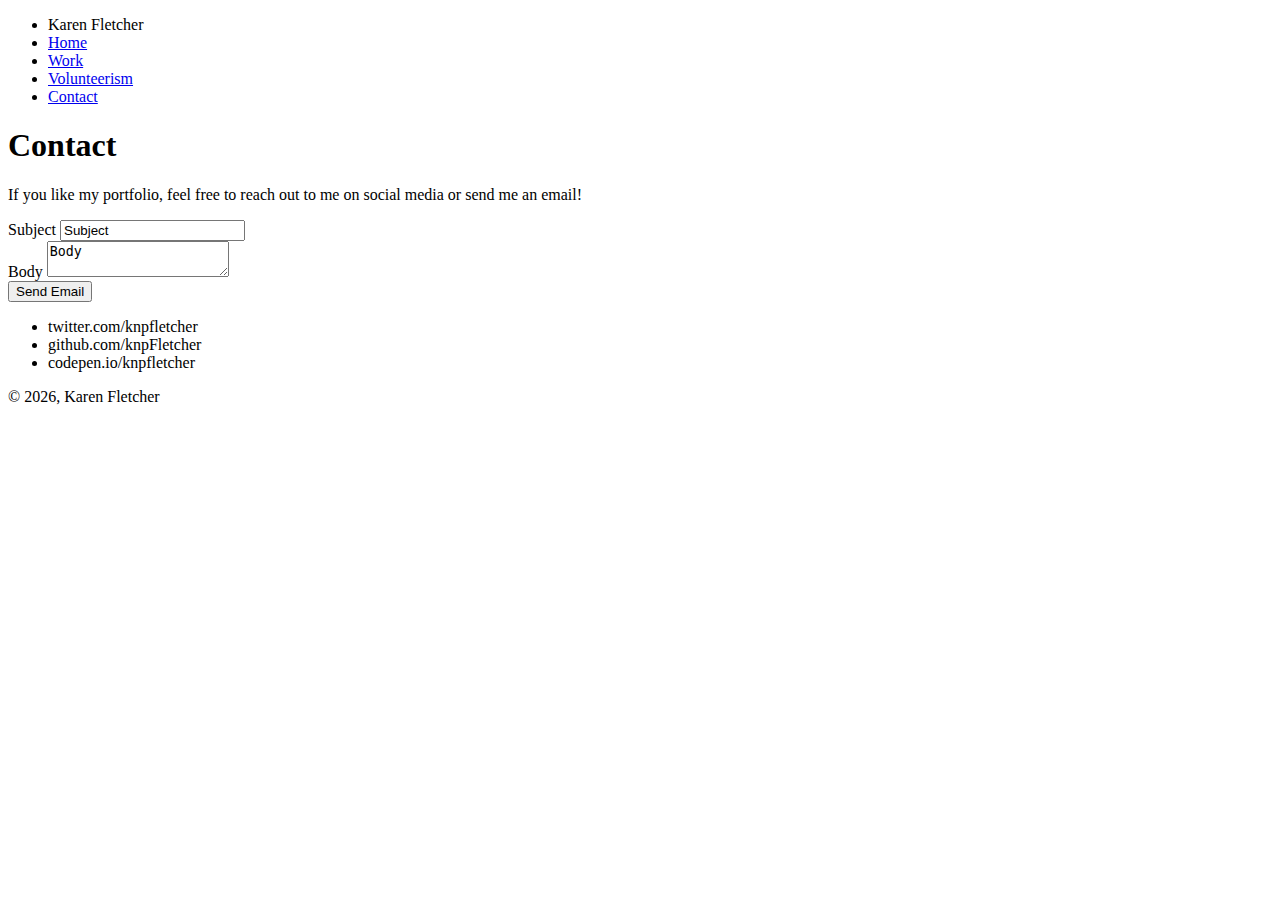
==== contact/contact.html @ 5e0e4d79 "Code style cleanup" ====
<!DOCTYPE html>
<html lang="en" dir="ltr">

<head>
  <meta charset="utf-8">
  <title>Karen Fletcher - Contact</title>
  <meta name="viewport" content="width=device-width, initial-scale=1.0">
  <link rel="stylesheet" href="css/normalize.css">
  <link rel="stylesheet" href="css/styles.css">
</head>

<body class="l-body">
  <div class="main-nav">
    <ul class="nav__menu">
      <li class="nav__menu-name">Karen Fletcher</li>
      <li class="nav__menu-item"><a href="../index.html">Home</a></li>
      <li class="nav__menu-item"><a href="../work/work.html">Work</a></li>
      <li class="nav__menu-item"><a href="../volunteer/volunteer.html">Volunteerism</a></li>
      <li class="nav__menu-item"><a href="#">Contact</a></li>
    </ul>
  </div>

  <header class="l-header">
    <h1>Contact</h1>
    <p>If you like my portfolio, feel free to reach out to me on social media or send me an email!</p>
  </header>

  <main class="l-main">
    <form action="mailto:knpfletcher@gmail.com" method="GET" target="_blank">
      <div class="field">
        <label class="label" for="subject"> Subject</label>
        <input name="subject" id="subject" type="text" class="input" value="Subject">
      </div>
      <div class="field"><label class="label" for="body">Body</label>
        <textarea class="textarea" name="body" id="body">Body</textarea>
      </div>
      <div>
        <input type="submit" value="Send Email">
      </div>
    </form>

    <ul>
      <li a href="https://twitter.com/knpfletcher" target="_blank">twitter.com/knpfletcher</a></li>
      <li a href="https://github.com/knpFletcher" target="_blank">github.com/knpFletcher</a></li>
      <li a href="https://codepen.io/knpfletcher" target="_blank">codepen.io/knpfletcher</a></li>
    </ul>
  </main>

  <footer class="l-footer">
    <p class="copyright">&copy; <script>
        document.write(new Date().getFullYear());
      </script>, Karen Fletcher</p>
  </footer>

</body>

</html>
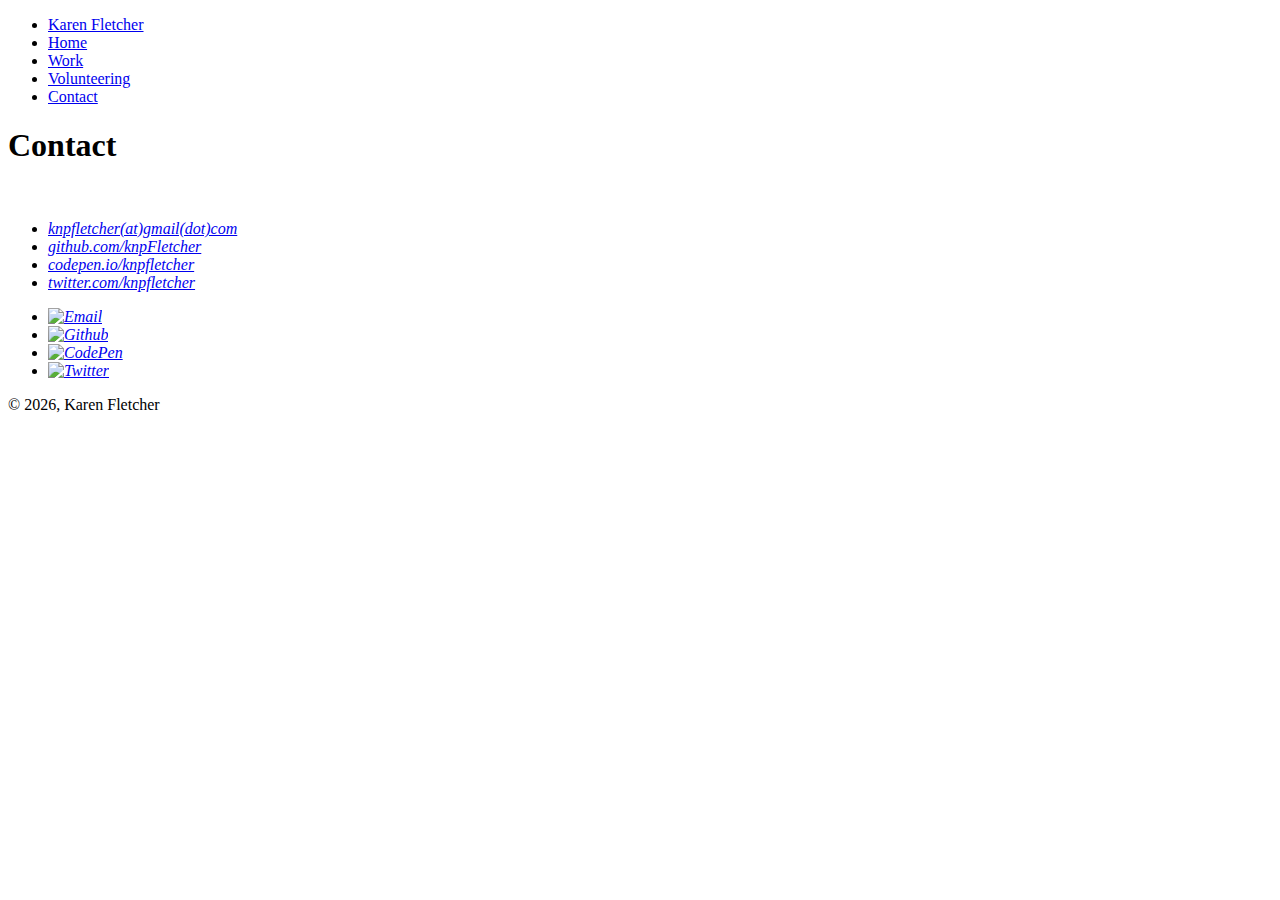
==== commit 05a39413: "Update content based on design" ====
--- a/contact/contact.html
+++ b/contact/contact.html
@@ -12,41 +12,39 @@
 <body class="l-body">
   <div class="main-nav">
     <ul class="nav__menu">
-      <li class="nav__menu-name">Karen Fletcher</li>
+      <li class="nav__menu-name"><a href="../index.html">Karen Fletcher</a></li>
       <li class="nav__menu-item"><a href="../index.html">Home</a></li>
       <li class="nav__menu-item"><a href="../work/work.html">Work</a></li>
-      <li class="nav__menu-item"><a href="../volunteer/volunteer.html">Volunteerism</a></li>
+      <li class="nav__menu-item"><a href="../volunteer/volunteer.html">Volunteering</a></li>
       <li class="nav__menu-item"><a href="#">Contact</a></li>
     </ul>
   </div>
 
   <header class="l-header">
     <h1>Contact</h1>
-    <p>If you like my portfolio, feel free to reach out to me on social media or send me an email!</p>
   </header>
 
   <main class="l-main">
-    <form action="mailto:knpfletcher@gmail.com" method="GET" target="_blank">
-      <div class="field">
-        <label class="label" for="subject"> Subject</label>
-        <input name="subject" id="subject" type="text" class="input" value="Subject">
-      </div>
-      <div class="field"><label class="label" for="body">Body</label>
-        <textarea class="textarea" name="body" id="body">Body</textarea>
-      </div>
-      <div>
-        <input type="submit" value="Send Email">
-      </div>
-    </form>
-
-    <ul>
-      <li a href="https://twitter.com/knpfletcher" target="_blank">twitter.com/knpfletcher</a></li>
-      <li a href="https://github.com/knpFletcher" target="_blank">github.com/knpFletcher</a></li>
-      <li a href="https://codepen.io/knpfletcher" target="_blank">codepen.io/knpfletcher</a></li>
-    </ul>
+    <img src="../img/undraw_wireframing_nxyi.svg" alt="">
+    <address>
+      <ul>
+        <li><a href="mailto:knpfletcher@gmail.com">knpfletcher(at)gmail(dot)com</a></li>
+        <li><a href="https://github.com/knpFletcher" target="_blank">github.com/knpFletcher</a></li>
+        <li><a href="https://codepen.io/knpfletcher" target="_blank">codepen.io/knpfletcher</a></li>
+        <li><a href="https://twitter.com/knpfletcher" target="_blank">twitter.com/knpfletcher</a></li>
+      </ul>
+    </address>
   </main>
 
   <footer class="l-footer">
+    <address>
+      <ul>
+        <li><a href="mailto:knpfletcher@gmail.com"><img src="" alt="Email"></a></li>
+        <li><a href="https://github.com/knpFletcher" target="_blank"><img src="" alt="Github"></a></li>
+        <li><a href="https://codepen.io/knpfletcher" target="_blank"><img src="" alt="CodePen"></a></li>
+        <li><a href="https://twitter.com/knpfletcher" target="_blank"><img src="" alt="Twitter"></a></li>
+      </ul>
+    </address>
     <p class="copyright">&copy; <script>
         document.write(new Date().getFullYear());
       </script>, Karen Fletcher</p>
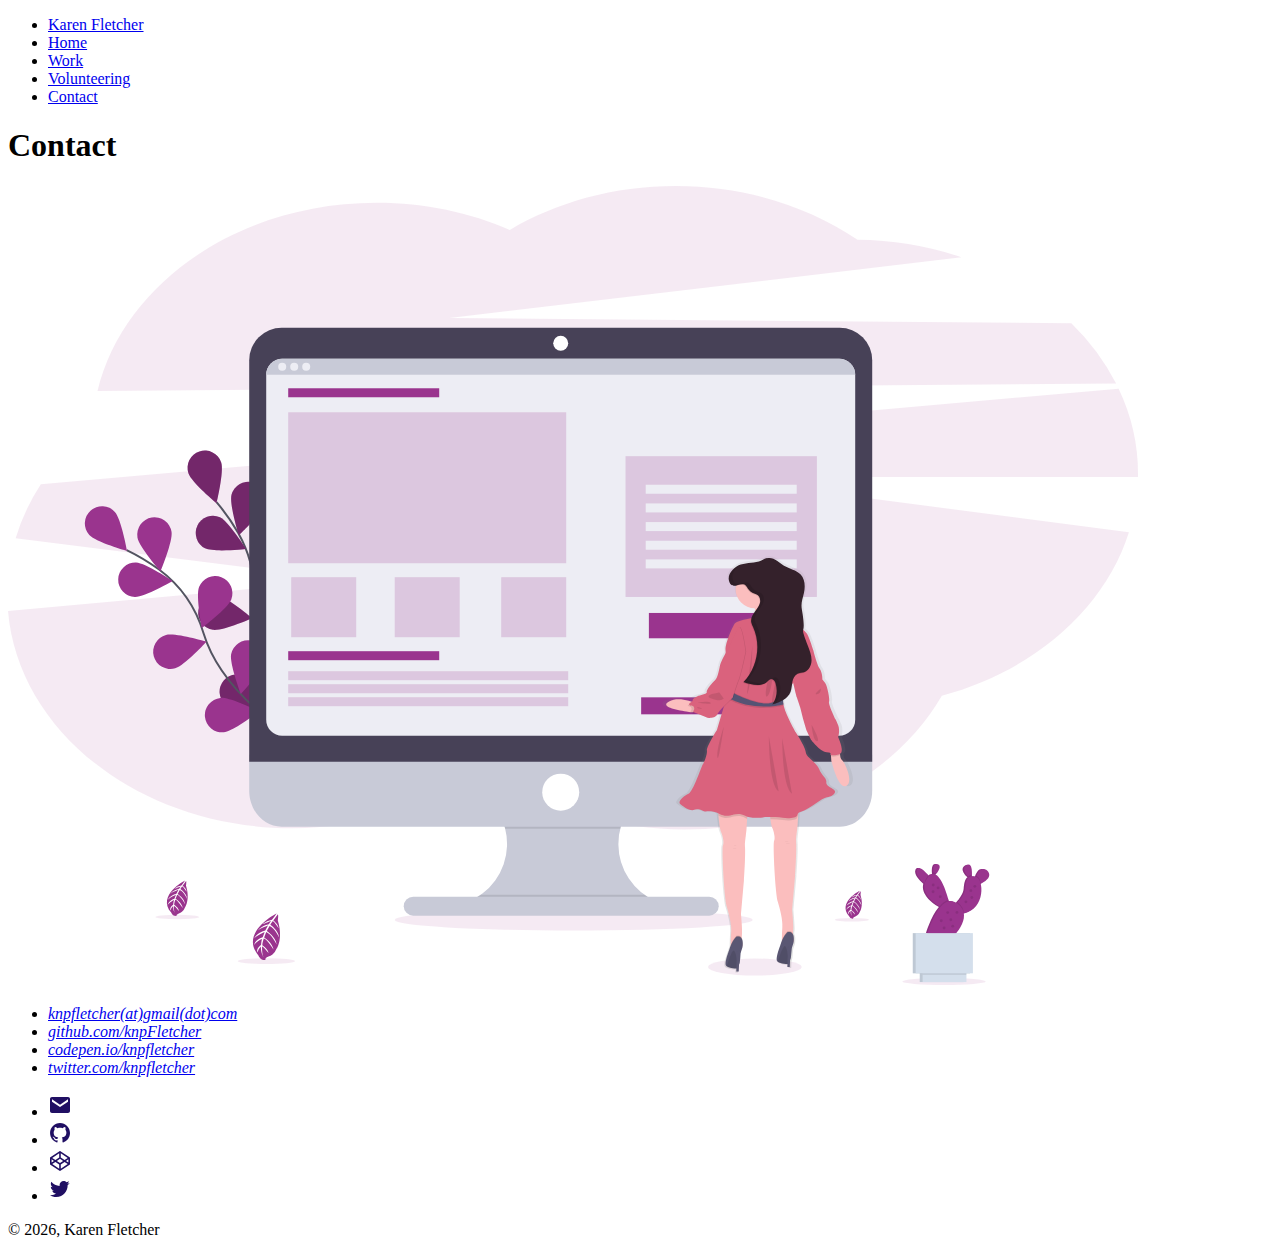
==== commit 89f51345: "Add social icons" ====
--- a/contact/contact.html
+++ b/contact/contact.html
@@ -25,13 +25,13 @@
   </header>
 
   <main class="l-main">
-    <img src="../img/undraw_wireframing_nxyi.svg" alt="">
+    <img src="../img/header/undraw_wireframing_nxyi.svg" alt="">
     <address>
       <ul>
-        <li><a href="mailto:knpfletcher@gmail.com">knpfletcher(at)gmail(dot)com</a></li>
-        <li><a href="https://github.com/knpFletcher" target="_blank">github.com/knpFletcher</a></li>
-        <li><a href="https://codepen.io/knpfletcher" target="_blank">codepen.io/knpfletcher</a></li>
-        <li><a href="https://twitter.com/knpfletcher" target="_blank">twitter.com/knpfletcher</a></li>
+        <li><img src="img/social/bxs-envelope.svg" alt=""><a href="mailto:knpfletcher@gmail.com">knpfletcher(at)gmail(dot)com</a></li>
+        <li><img src="img/social/bxl-github.svg" alt=""><a href="https://github.com/knpFletcher" target="_blank">github.com/knpFletcher</a></li>
+        <li><img src="img/social/bxl-codepen.svg" alt=""><a href="https://codepen.io/knpfletcher" target="_blank">codepen.io/knpfletcher</a></li>
+        <li><img src="img/social/bxl-twitter.svg" alt=""><a href="https://twitter.com/knpfletcher" target="_blank">twitter.com/knpfletcher</a></li>
       </ul>
     </address>
   </main>
@@ -39,10 +39,10 @@
   <footer class="l-footer">
     <address>
       <ul>
-        <li><a href="mailto:knpfletcher@gmail.com"><img src="" alt="Email"></a></li>
-        <li><a href="https://github.com/knpFletcher" target="_blank"><img src="" alt="Github"></a></li>
-        <li><a href="https://codepen.io/knpfletcher" target="_blank"><img src="" alt="CodePen"></a></li>
-        <li><a href="https://twitter.com/knpfletcher" target="_blank"><img src="" alt="Twitter"></a></li>
+        <li><a href="mailto:knpfletcher@gmail.com"><img src="../img/social/bxs-envelope.svg" alt="Email"></a></li>
+        <li><a href="https://github.com/knpFletcher" target="_blank"><img src="../img/social/bxl-github.svg" alt="Github"></a></li>
+        <li><a href="https://codepen.io/knpfletcher" target="_blank"><img src="../img/social/bxl-codepen.svg" alt="CodePen"></a></li>
+        <li><a href="https://twitter.com/knpfletcher" target="_blank"><img src="../img/social/bxl-twitter.svg" alt="Twitter"></a></li>
       </ul>
     </address>
     <p class="copyright">&copy; <script>
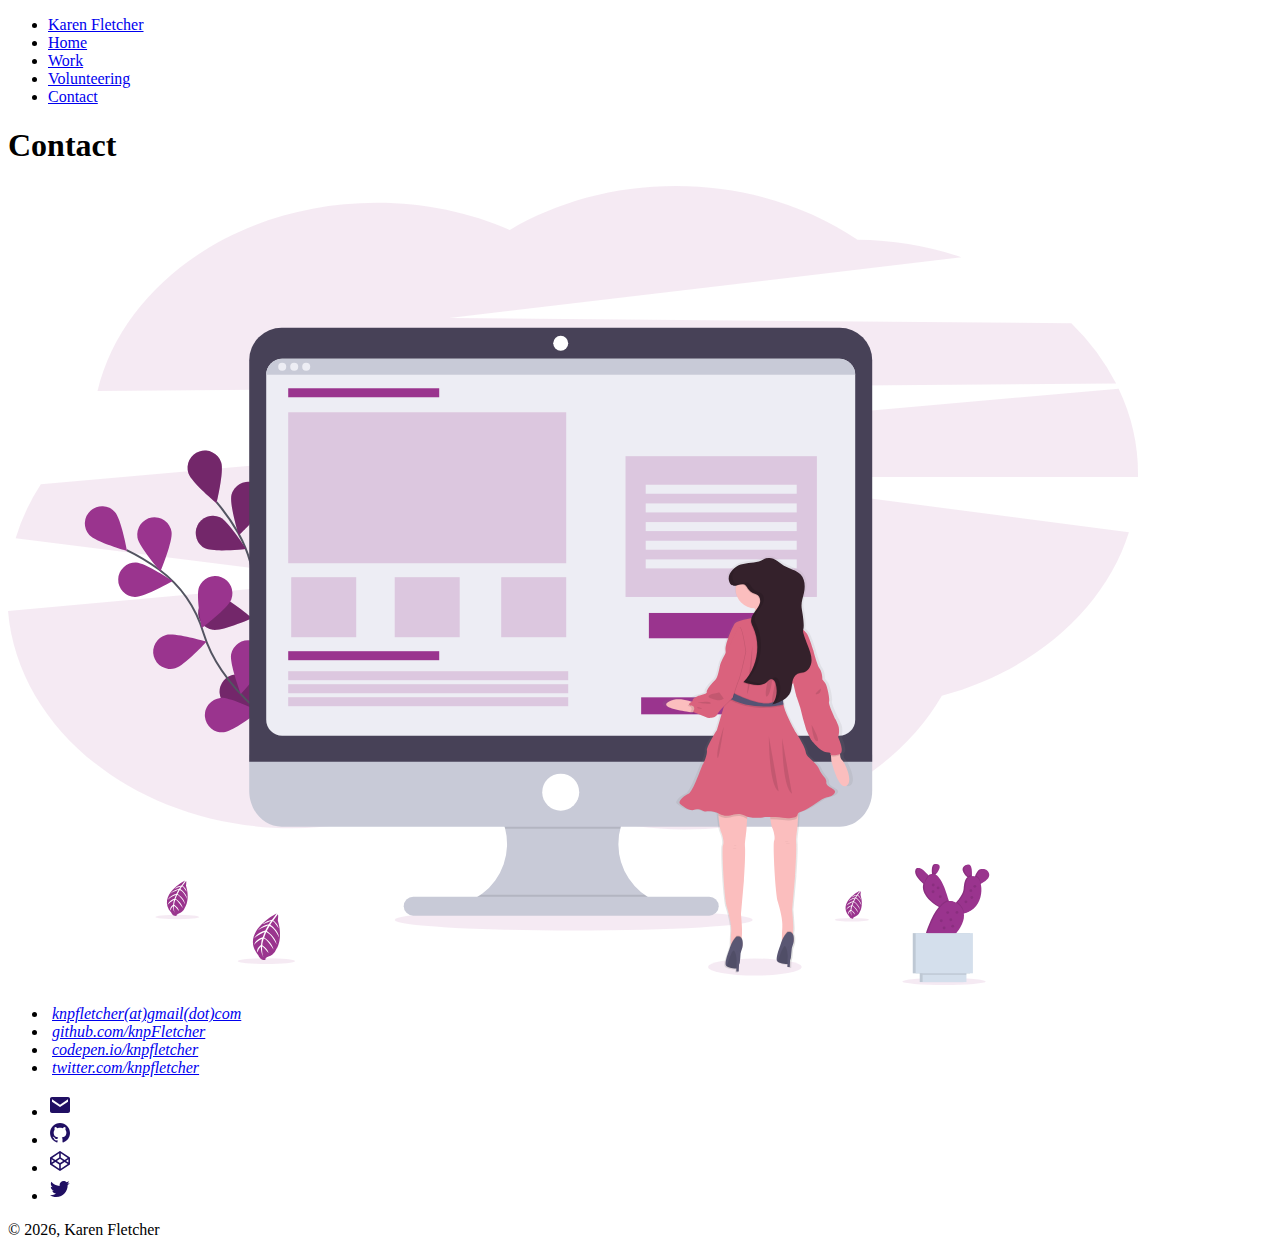
==== commit cbb87403: "Merge pull request #1 from knpFletcher/feature/content" ====
--- a/contact/contact.html
+++ b/contact/contact.html
@@ -7,6 +7,8 @@
   <meta name="viewport" content="width=device-width, initial-scale=1.0">
   <link rel="stylesheet" href="css/normalize.css">
   <link rel="stylesheet" href="css/styles.css">
+  <link href="https://fonts.googleapis.com/css?family=Playfair+Display&display=swap" rel="stylesheet">
+  <link href="https://fonts.googleapis.com/css?family=Quicksand&display=swap" rel="stylesheet">
 </head>
 
 <body class="l-body">
@@ -21,17 +23,25 @@
   </div>
 
   <header class="l-header">
-    <h1>Contact</h1>
+    <h1 class="header__title">Contact</h1>
   </header>
 
   <main class="l-main">
-    <img src="../img/header/undraw_wireframing_nxyi.svg" alt="">
+    <img class="main__image" src="../img/header/undraw_wireframing_nxyi.svg" alt="">
     <address>
       <ul>
-        <li><img src="img/social/bxs-envelope.svg" alt=""><a href="mailto:knpfletcher@gmail.com">knpfletcher(at)gmail(dot)com</a></li>
-        <li><img src="img/social/bxl-github.svg" alt=""><a href="https://github.com/knpFletcher" target="_blank">github.com/knpFletcher</a></li>
-        <li><img src="img/social/bxl-codepen.svg" alt=""><a href="https://codepen.io/knpfletcher" target="_blank">codepen.io/knpfletcher</a></li>
-        <li><img src="img/social/bxl-twitter.svg" alt=""><a href="https://twitter.com/knpfletcher" target="_blank">twitter.com/knpfletcher</a></li>
+        <li class="social">
+          <img class="social__icon" src="img/social/bxs-envelope.svg" alt="">
+          <a class="social__link" href="mailto:knpfletcher@gmail.com">knpfletcher(at)gmail(dot)com</a></li>
+        <li class="social">
+          <img class="social__icon" src="img/social/bxl-github.svg" alt="">
+          <a class="social__link" href="https://github.com/knpFletcher" target="_blank">github.com/knpFletcher</a></li>
+        <li class="social">
+          <img class="social__icon" src="img/social/bxl-codepen.svg" alt="">
+          <a class="social__link" href="https://codepen.io/knpfletcher" target="_blank">codepen.io/knpfletcher</a></li>
+        <li class="social">
+          <img class="social__icon" src="img/social/bxl-twitter.svg" alt="">
+          <a class="social__link" href="https://twitter.com/knpfletcher" target="_blank">twitter.com/knpfletcher</a></li>
       </ul>
     </address>
   </main>
@@ -39,10 +49,18 @@
   <footer class="l-footer">
     <address>
       <ul>
-        <li><a href="mailto:knpfletcher@gmail.com"><img src="../img/social/bxs-envelope.svg" alt="Email"></a></li>
-        <li><a href="https://github.com/knpFletcher" target="_blank"><img src="../img/social/bxl-github.svg" alt="Github"></a></li>
-        <li><a href="https://codepen.io/knpfletcher" target="_blank"><img src="../img/social/bxl-codepen.svg" alt="CodePen"></a></li>
-        <li><a href="https://twitter.com/knpfletcher" target="_blank"><img src="../img/social/bxl-twitter.svg" alt="Twitter"></a></li>
+        <li class="social">
+          <a href="mailto:knpfletcher@gmail.com">
+            <img class="social__icon" src="../img/social/bxs-envelope.svg" alt="Email"></a></li>
+        <li class="social">
+          <a href="https://github.com/knpFletcher" target="_blank">
+            <img class="social__icon" src="../img/social/bxl-github.svg" alt="Github"></a></li>
+        <li class="social">
+          <a href="https://codepen.io/knpfletcher" target="_blank">
+            <img class="social__icon" src="../img/social/bxl-codepen.svg" alt="CodePen"></a></li>
+        <li class="social">
+          <a href="https://twitter.com/knpfletcher" target="_blank">
+            <img class="social__icon" src="../img/social/bxl-twitter.svg" alt="Twitter"></a></li>
       </ul>
     </address>
     <p class="copyright">&copy; <script>
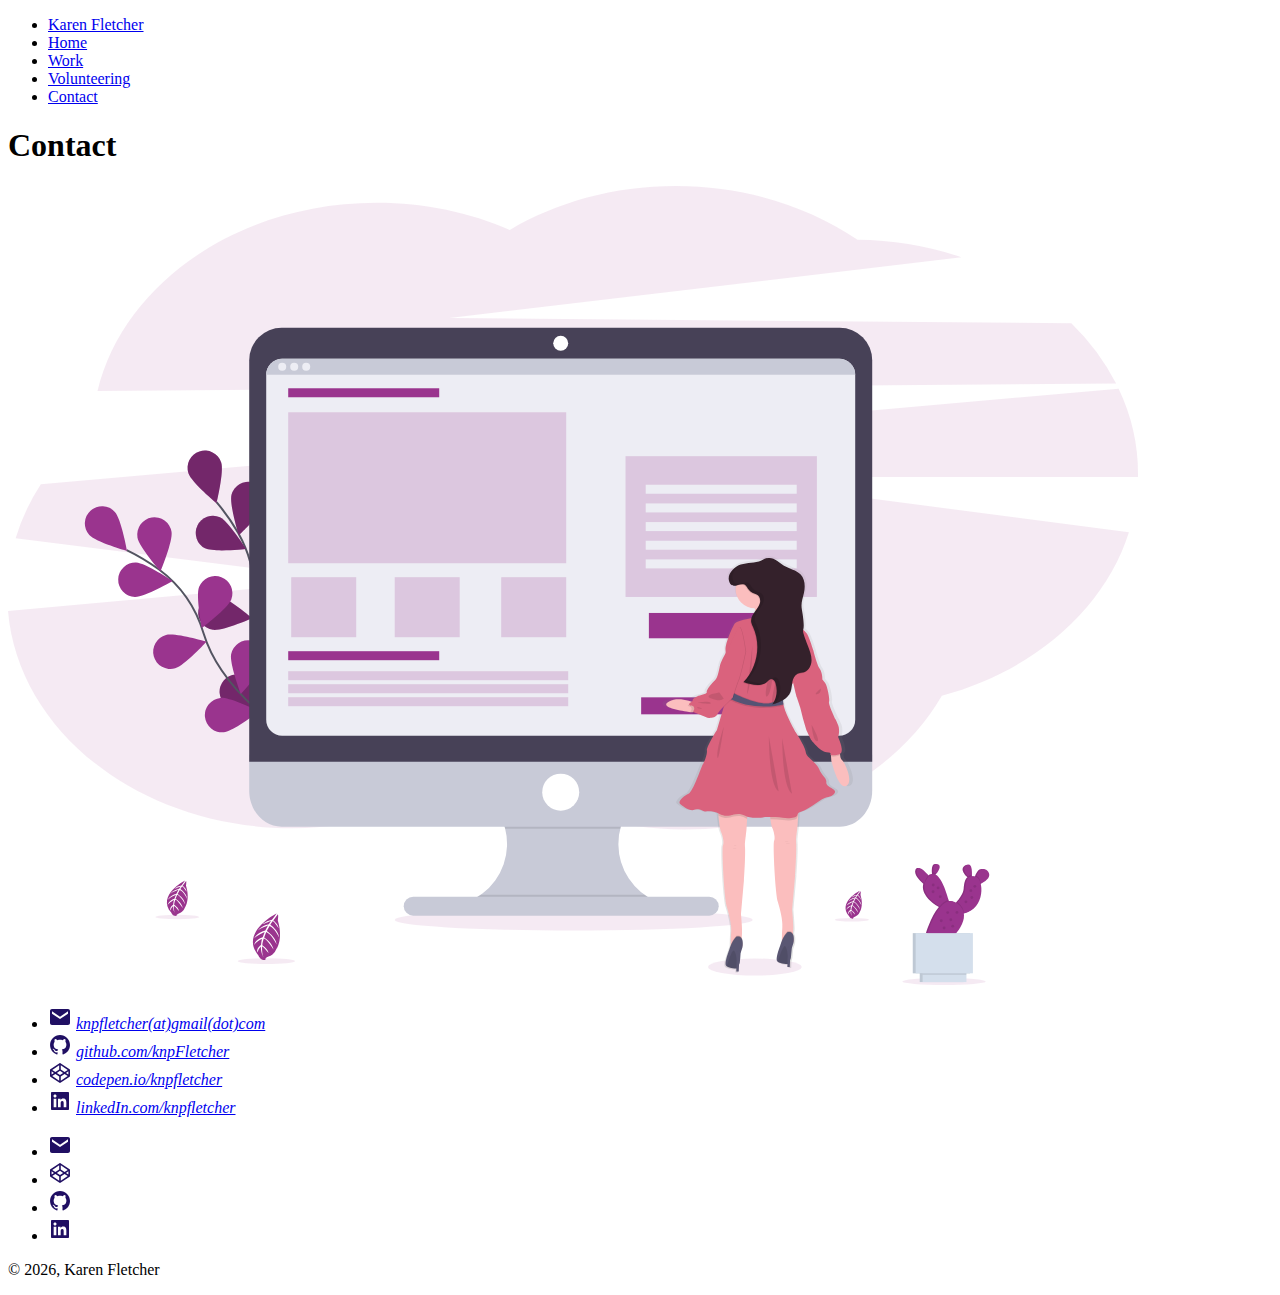
==== commit 06cbb582: "Update contact for LinkedIn instead of Twitter" ====
--- a/contact/contact.html
+++ b/contact/contact.html
@@ -9,6 +9,16 @@
   <link rel="stylesheet" href="css/styles.css">
   <link href="https://fonts.googleapis.com/css?family=Playfair+Display&display=swap" rel="stylesheet">
   <link href="https://fonts.googleapis.com/css?family=Quicksand&display=swap" rel="stylesheet">
+  <link rel="apple-touch-icon" sizes="180x180" href="../img/favicon/apple-touch-icon.png">
+  <link rel="icon" type="image/png" sizes="32x32" href="../img/favicon/favicon-32x32.png">
+  <link rel="icon" type="image/png" sizes="194x194" href="../img/favicon/favicon-194x194.png">
+  <link rel="icon" type="image/png" sizes="192x192" href="../img/favicon/android-chrome-192x192.png">
+  <link rel="icon" type="image/png" sizes="16x16" href="../img/favicon/favicon-16x16.png">
+  <link rel="manifest" href="../img/favicon/site.webmanifest">
+  <link rel="mask-icon" href="../img/favicon/safari-pinned-tab.svg" color="#9a348e">
+  <meta name="msapplication-TileColor" content="#9a348e">
+  <meta name="msapplication-TileImage" content="/mstile-144x144.png">
+  <meta name="theme-color" content="#fff">
 </head>
 
 <body class="l-body">
@@ -31,17 +41,17 @@
     <address>
       <ul>
         <li class="social">
-          <img class="social__icon" src="img/social/bxs-envelope.svg" alt="">
+          <img class="social__icon" src="../img/social/bxs-envelope.svg" alt="">
           <a class="social__link" href="mailto:knpfletcher@gmail.com">knpfletcher(at)gmail(dot)com</a></li>
         <li class="social">
-          <img class="social__icon" src="img/social/bxl-github.svg" alt="">
+          <img class="social__icon" src="../img/social/bxl-github.svg" alt="">
           <a class="social__link" href="https://github.com/knpFletcher" target="_blank">github.com/knpFletcher</a></li>
         <li class="social">
-          <img class="social__icon" src="img/social/bxl-codepen.svg" alt="">
+          <img class="social__icon" src="../img/social/bxl-codepen.svg" alt="">
           <a class="social__link" href="https://codepen.io/knpfletcher" target="_blank">codepen.io/knpfletcher</a></li>
         <li class="social">
-          <img class="social__icon" src="img/social/bxl-twitter.svg" alt="">
-          <a class="social__link" href="https://twitter.com/knpfletcher" target="_blank">twitter.com/knpfletcher</a></li>
+          <img class="social__icon" src="../img/social/bxl-linkedin-square.svg" alt="">
+          <a class="social__link" href="https://www.linkedin.com/in/karen-n-fletcher/" target="_blank">linkedIn.com/knpfletcher</a></li>
       </ul>
     </address>
   </main>
@@ -53,14 +63,14 @@
           <a href="mailto:knpfletcher@gmail.com">
             <img class="social__icon" src="../img/social/bxs-envelope.svg" alt="Email"></a></li>
         <li class="social">
+          <a href="https://codepen.io/knpfletcher" target="_blank">
+            <img class="social__icon" src="../img/social/bxl-codepen.svg" alt="CodePen"></a></li>
+        <li class="social">
           <a href="https://github.com/knpFletcher" target="_blank">
             <img class="social__icon" src="../img/social/bxl-github.svg" alt="Github"></a></li>
         <li class="social">
-          <a href="https://codepen.io/knpfletcher" target="_blank">
-            <img class="social__icon" src="../img/social/bxl-codepen.svg" alt="CodePen"></a></li>
-        <li class="social">
-          <a href="https://twitter.com/knpfletcher" target="_blank">
-            <img class="social__icon" src="../img/social/bxl-twitter.svg" alt="Twitter"></a></li>
+          <a href="https://www.linkedin.com/in/karen-n-fletcher/" target="_blank">
+            <img class="social__icon" src="../img/social/bxl-linkedin-square.svg" alt="LinkedIn"></a></li>
       </ul>
     </address>
     <p class="copyright">&copy; <script>
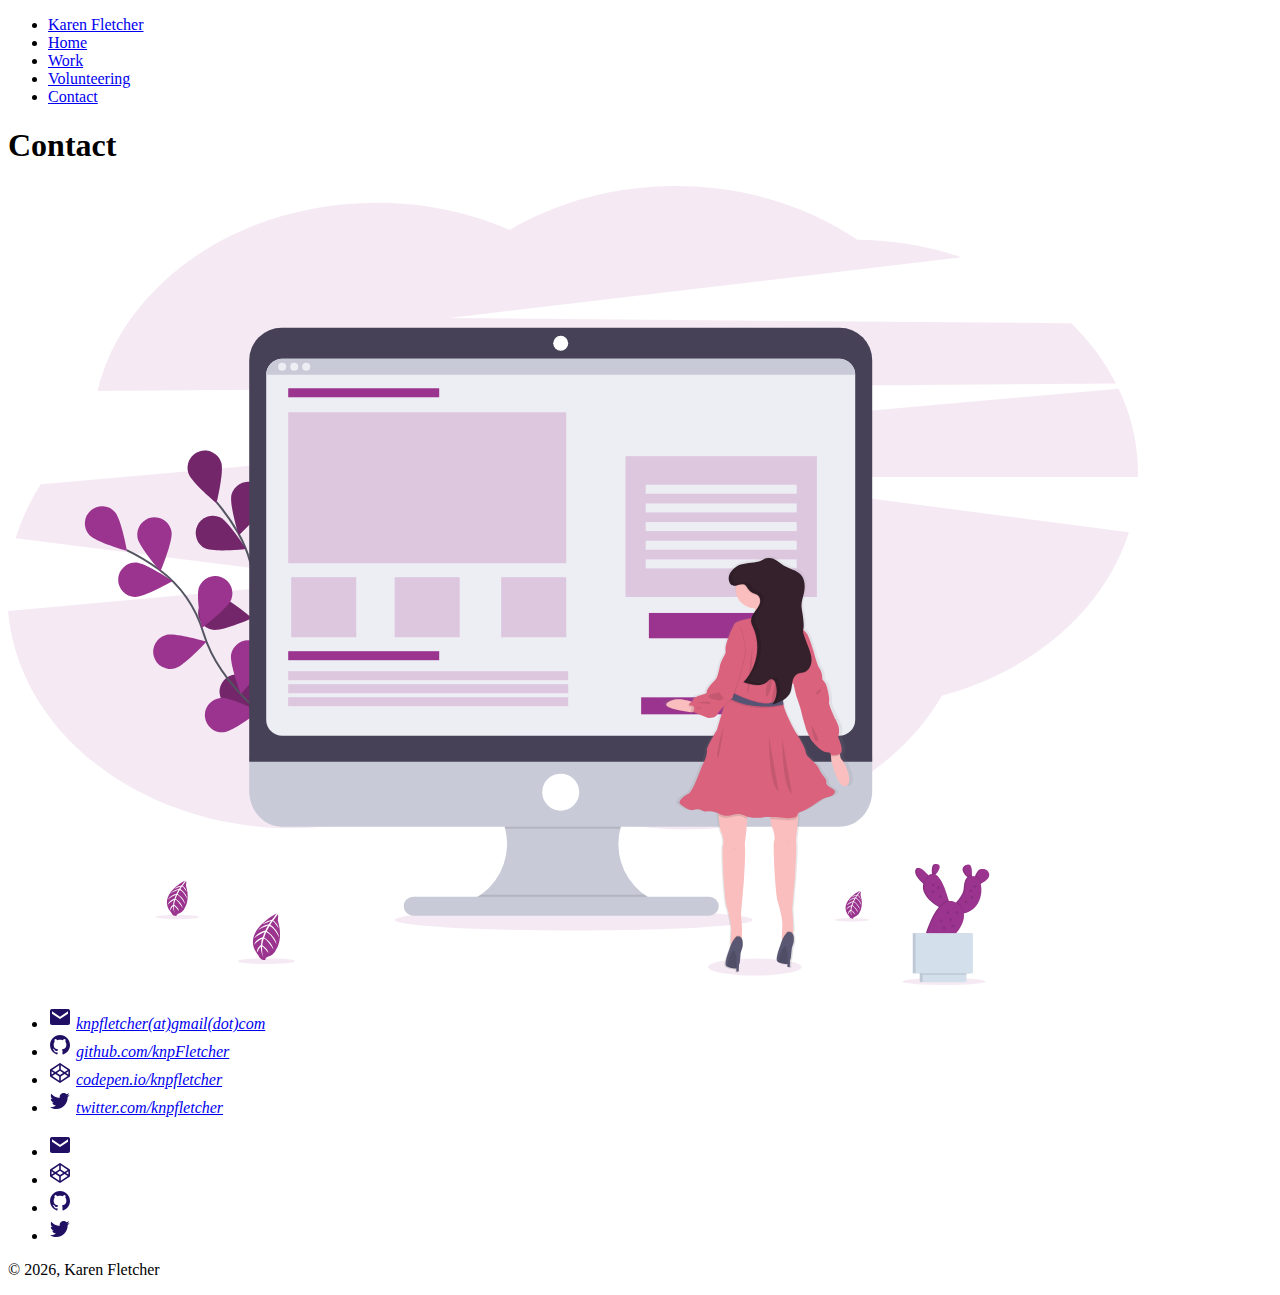
==== commit 9794bf41: "Nah use twitter" ====
--- a/contact/contact.html
+++ b/contact/contact.html
@@ -50,8 +50,8 @@
           <img class="social__icon" src="../img/social/bxl-codepen.svg" alt="">
           <a class="social__link" href="https://codepen.io/knpfletcher" target="_blank">codepen.io/knpfletcher</a></li>
         <li class="social">
-          <img class="social__icon" src="../img/social/bxl-linkedin-square.svg" alt="">
-          <a class="social__link" href="https://www.linkedin.com/in/karen-n-fletcher/" target="_blank">linkedIn.com/knpfletcher</a></li>
+          <img class="social__icon" src="../img/social/bxl-twitter.svg" alt="">
+          <a class="social__link" href="https://twitter.com/knpfletcher" target="_blank">twitter.com/knpfletcher</a></li>
       </ul>
     </address>
   </main>
@@ -69,8 +69,8 @@
           <a href="https://github.com/knpFletcher" target="_blank">
             <img class="social__icon" src="../img/social/bxl-github.svg" alt="Github"></a></li>
         <li class="social">
-          <a href="https://www.linkedin.com/in/karen-n-fletcher/" target="_blank">
-            <img class="social__icon" src="../img/social/bxl-linkedin-square.svg" alt="LinkedIn"></a></li>
+          <a href="href="https://twitter.com/knpfletcher"" target="_blank">
+            <img class="social__icon" src="../img/social/bxl-twitter.svg" alt="Twitter"></a></li>
       </ul>
     </address>
     <p class="copyright">&copy; <script>
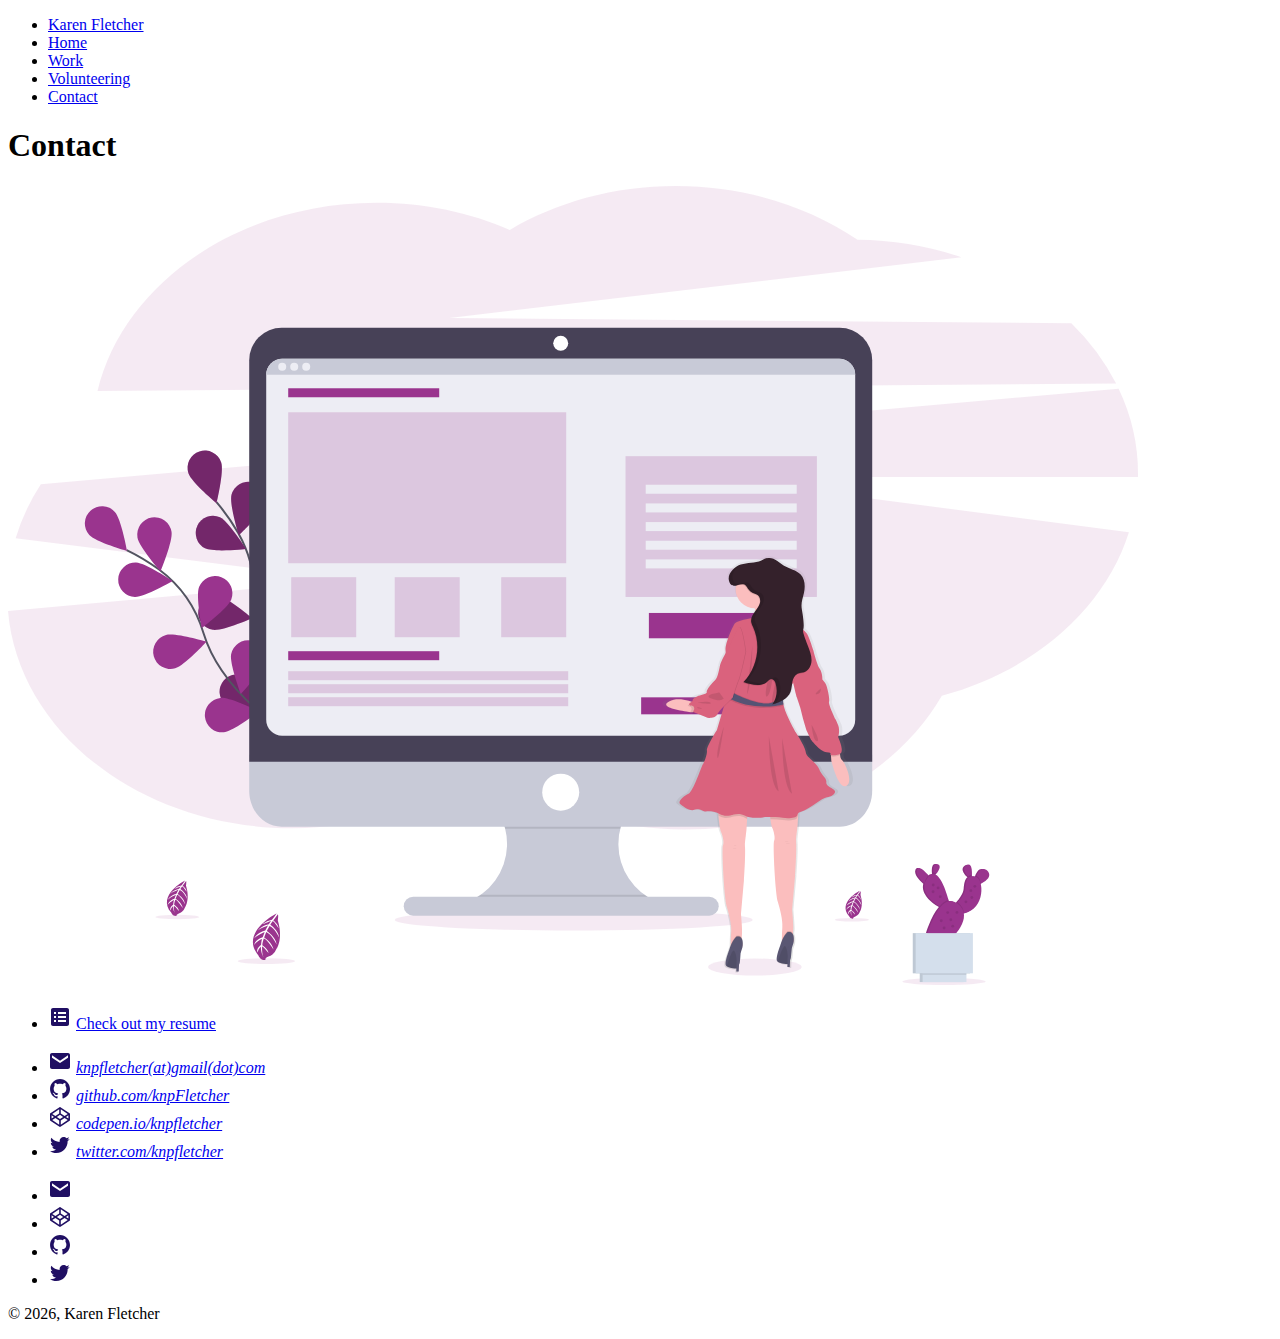
==== commit 0be3a476: "Link to resume site" ====
--- a/contact/contact.html
+++ b/contact/contact.html
@@ -38,6 +38,11 @@
 
   <main class="l-main">
     <img class="main__image" src="../img/header/undraw_wireframing_nxyi.svg" alt="">
+    <ul>
+      <li class="social">
+        <img class="social__icon" src="../img/social/bxs-spreadsheet.svg" alt="">
+        <a class="social__link" href="https://knpfletcher.github.io/Resume/">Check out my resume</a></li>
+    </ul>
     <address>
       <ul>
         <li class="social">
